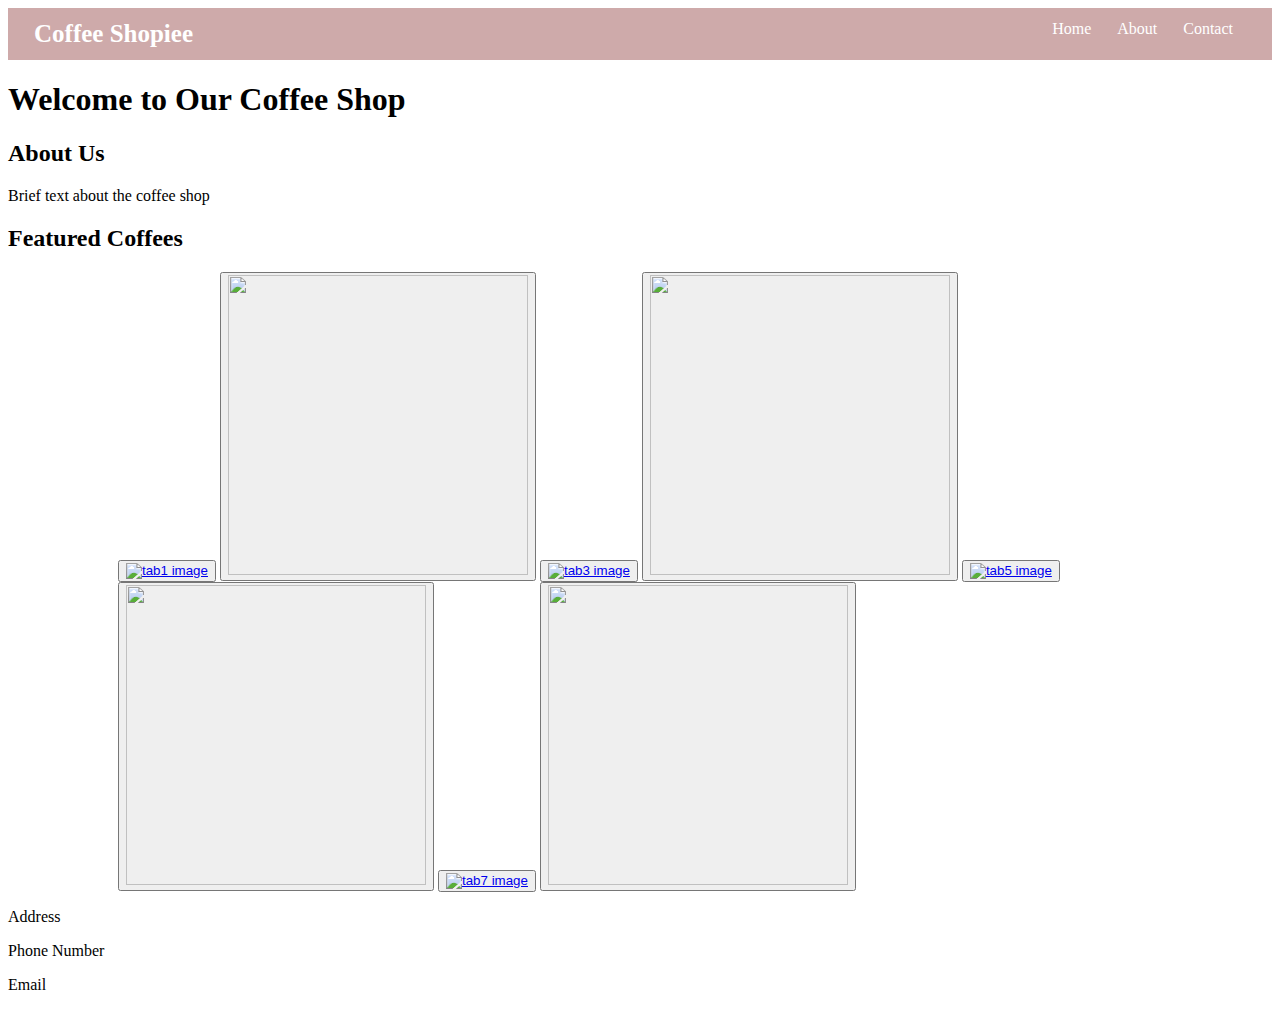
==== index.html @ 1c15131e "Add files via upload" ====
<!DOCTYPE html>
<html lang="en">

<head>
	<meta charset="UTF-8">
	<meta name="viewport" content="width=device-width, initial-scale=1.0">
	<title>Coffeee Shopiee</title>
	<link rel="stylesheet" href="style.css">
</head>

<body>

	<!-- Header -->
	<header>
		<nav>
			<div class="logo">Coffee Shopiee</div>
			<ul>
				<li>Home</li>
				<li>About</li>
				<li>Contact</li>
			</ul>
		</nav>
	</header>

	<!-- Hero Section -->
	<section class="hero">
		<div class="background-image"> <!-- Add background image or video here --> </div>
		<h1>Welcome to Our Coffee Shop</h1>
	</section>

	<!-- Introduction Section -->
	<section class="intro">
		<h2>About Us</h2>
		<p>Brief text about the coffee shop</p>
	</section>

	<!-- Featured Coffees Section -->
	<section class="featured-coffees">
		<h2>Featured Coffees</h2>
		<div class="coffee-tabs">
			<button class="tab" onclick="openTab('tab1', tab1.html)"><a href="tab1.html"><img src="https://halfmoonyoga.ie/wp-content/uploads/2023/11/Colombia.png" alt="tab1 image" class="tab-image"></a></button>
			<button class="tab" onclick="openTab('tab2')"><a href="tab2.html"><img src="https://badgeranddodo.ie/wp-content/uploads/2021/09/IMG-3726-2048x1536.jpg" alt="" class="tab-image"></a></button>
			<button class="tab" onclick="openTab('tab3')"><a href="tab3.html"><img src="https://halfmoonyoga.ie/wp-content/uploads/2023/11/Colombia.png" alt="tab3 image" class="tab-image"></a></a></button>
			<button class="tab" onclick="openTab('tab4')"><a href="tab4.html"><img src="https://badgeranddodo.ie/wp-content/uploads/2021/09/IMG-3726-2048x1536.jpg" alt="" class="tab-image"></a></button>
			<button class="tab" onclick="openTab('tab5')"><a href="tab5.html"><img src="https://halfmoonyoga.ie/wp-content/uploads/2023/11/Colombia.png" alt="tab5 image" class="tab-image"></a></a></button>
			<button class="tab" onclick="openTab('tab6')"><a href="tab6.html"><img src="https://badgeranddodo.ie/wp-content/uploads/2021/09/IMG-3726-2048x1536.jpg" alt="" class="tab-image"></a></button>
			<button class="tab" onclick="openTab('tab7')"><a href="tab7.html"><img src="https://halfmoonyoga.ie/wp-content/uploads/2023/11/Colombia.png" alt="tab7 image" class="tab-image"></a></a></button>
			<button class="tab" onclick="openTab('tab8')"><a href="tab8.html"><img src="https://badgeranddodo.ie/wp-content/uploads/2021/09/IMG-3726-2048x1536.jpg" alt="" class="tab-image"></a></button>
		</div>
		<div id="tab1" class="tab-content">
			<!-- Content for Studio Coffee tab -->
			 
		</div>
		<div id="tab2" class="tab-content">
			<!-- Content for Badger & Dodo tab -->
		</div>
		<div id="tab3" class="tab-content">
			<!-- Content for Studio Coffee tab -->
		</div>
		<div id="tab4" class="tab-content">
			<!-- Content for Badger & Dodo tab -->
		</div>
		<div id="tab5" class="tab-content">
			<!-- Content for Studio Coffee tab -->
		</div>
		<div id="tab6" class="tab-content">
			<!-- Content for Badger & Dodo tab -->
		</div>
		<div id="tab7" class="tab-content">
			<!-- Content for Studio Coffee tab -->
		</div>
		<div id="tab8" class="tab-content">
			<!-- Content for Badger & Dodo tab -->
		</div>
	</section>

	<!-- Call-to-Action Section
	<section class="cta">
		<button>Explore More Coffees</button>
	</section> -->

	<!-- Footer -->
	<footer>
		<div class="contact-info">
			<p>Address</p>
			<p>Phone Number</p>
			<p>Email</p>
		</div>
		<div class="social-media">
			<!-- Add social media links here -->
		</div>
	</footer>

</body>

</html>
---- style.css ----
/* * {
    margin: 0;
    padding: 0;
} */


nav {
    display: flex;
    color: white;
    background-color: rgb(206, 170, 170);
    padding: 12px 3px;
    justify-content: space-between;
}
ul {
    display: flex;
    margin: 0 23px;
}

ul li {
    list-style: none;
    margin: 0 13px;
}

.logo{
    margin: 0 23px;
    font-weight: 800;
    font-size: 25px;
}

.tab-image{
    height: 300px;
    width: 300px;

}
.coffee-tabs{
    padding: 0px 100px;
    margin: 0px 10px;
}
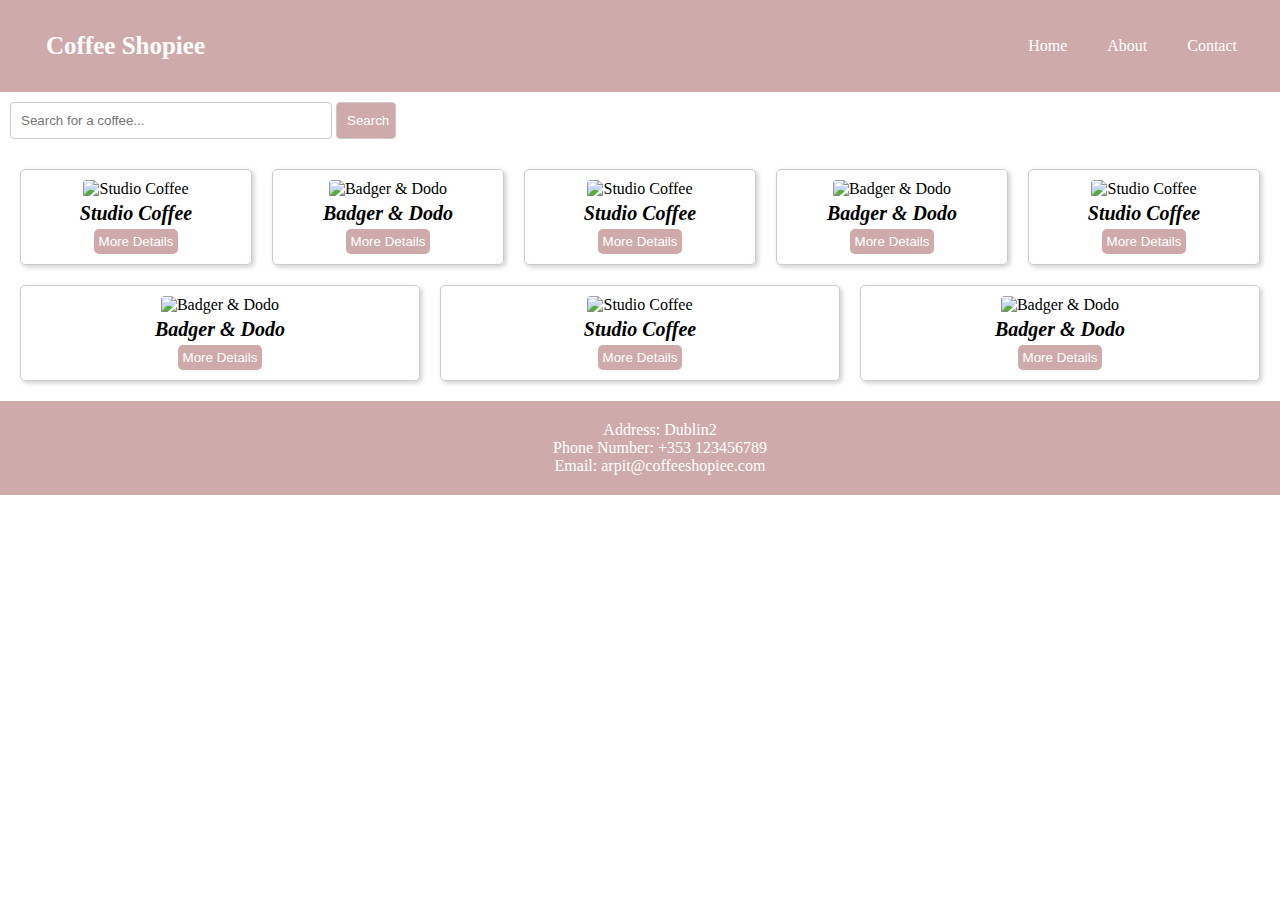
==== commit 871b2c81: "Added SearchBar,Added More details Page, Added Book Viewing,Created Booking.html,property.html,booki" ====
--- a/index.html
+++ b/index.html
@@ -4,7 +4,7 @@
 <head>
 	<meta charset="UTF-8">
 	<meta name="viewport" content="width=device-width, initial-scale=1.0">
-	<title>Coffeee Shopiee</title>
+	<title>Coffee Shopiee</title>
 	<link rel="stylesheet" href="style.css">
 </head>
 
@@ -15,82 +15,32 @@
 		<nav>
 			<div class="logo">Coffee Shopiee</div>
 			<ul>
-				<li>Home</li>
-				<li>About</li>
-				<li>Contact</li>
+				<li><a href="#">Home</a></li>
+				<li><a href="#">About</a></li>
+				<li><a href="#">Contact</a></li>
 			</ul>
 		</nav>
 	</header>
+	<!--Body-->
+	
+	<div class="search-container">
+		<input type="text" class="search-bar" id="searchBar" placeholder="Search for a coffee..." >
+		<button id="searchButton">Search</button>
+	</div>
 
-	<!-- Hero Section -->
-	<section class="hero">
-		<div class="background-image"> <!-- Add background image or video here --> </div>
-		<h1>Welcome to Our Coffee Shop</h1>
+	<section id="coffeeList">
 	</section>
-
-	<!-- Introduction Section -->
-	<section class="intro">
-		<h2>About Us</h2>
-		<p>Brief text about the coffee shop</p>
-	</section>
-
-	<!-- Featured Coffees Section -->
-	<section class="featured-coffees">
-		<h2>Featured Coffees</h2>
-		<div class="coffee-tabs">
-			<button class="tab" onclick="openTab('tab1', tab1.html)"><a href="tab1.html"><img src="https://halfmoonyoga.ie/wp-content/uploads/2023/11/Colombia.png" alt="tab1 image" class="tab-image"></a></button>
-			<button class="tab" onclick="openTab('tab2')"><a href="tab2.html"><img src="https://badgeranddodo.ie/wp-content/uploads/2021/09/IMG-3726-2048x1536.jpg" alt="" class="tab-image"></a></button>
-			<button class="tab" onclick="openTab('tab3')"><a href="tab3.html"><img src="https://halfmoonyoga.ie/wp-content/uploads/2023/11/Colombia.png" alt="tab3 image" class="tab-image"></a></a></button>
-			<button class="tab" onclick="openTab('tab4')"><a href="tab4.html"><img src="https://badgeranddodo.ie/wp-content/uploads/2021/09/IMG-3726-2048x1536.jpg" alt="" class="tab-image"></a></button>
-			<button class="tab" onclick="openTab('tab5')"><a href="tab5.html"><img src="https://halfmoonyoga.ie/wp-content/uploads/2023/11/Colombia.png" alt="tab5 image" class="tab-image"></a></a></button>
-			<button class="tab" onclick="openTab('tab6')"><a href="tab6.html"><img src="https://badgeranddodo.ie/wp-content/uploads/2021/09/IMG-3726-2048x1536.jpg" alt="" class="tab-image"></a></button>
-			<button class="tab" onclick="openTab('tab7')"><a href="tab7.html"><img src="https://halfmoonyoga.ie/wp-content/uploads/2023/11/Colombia.png" alt="tab7 image" class="tab-image"></a></a></button>
-			<button class="tab" onclick="openTab('tab8')"><a href="tab8.html"><img src="https://badgeranddodo.ie/wp-content/uploads/2021/09/IMG-3726-2048x1536.jpg" alt="" class="tab-image"></a></button>
-		</div>
-		<div id="tab1" class="tab-content">
-			<!-- Content for Studio Coffee tab -->
-			 
-		</div>
-		<div id="tab2" class="tab-content">
-			<!-- Content for Badger & Dodo tab -->
-		</div>
-		<div id="tab3" class="tab-content">
-			<!-- Content for Studio Coffee tab -->
-		</div>
-		<div id="tab4" class="tab-content">
-			<!-- Content for Badger & Dodo tab -->
-		</div>
-		<div id="tab5" class="tab-content">
-			<!-- Content for Studio Coffee tab -->
-		</div>
-		<div id="tab6" class="tab-content">
-			<!-- Content for Badger & Dodo tab -->
-		</div>
-		<div id="tab7" class="tab-content">
-			<!-- Content for Studio Coffee tab -->
-		</div>
-		<div id="tab8" class="tab-content">
-			<!-- Content for Badger & Dodo tab -->
-		</div>
-	</section>
-
-	<!-- Call-to-Action Section
-	<section class="cta">
-		<button>Explore More Coffees</button>
-	</section> -->
-
+	
 	<!-- Footer -->
 	<footer>
 		<div class="contact-info">
-			<p>Address</p>
-			<p>Phone Number</p>
-			<p>Email</p>
-		</div>
-		<div class="social-media">
-			<!-- Add social media links here -->
+			<p>Address: Dublin2</p>
+			<p>Phone Number: +353 123456789 </p>
+			<p>Email: arpit@coffeeshopiee.com</p>
 		</div>
 	</footer>
 
+	<script src="script.js"></script>
 </body>
 
-</html>+</html>
--- a/style.css
+++ b/style.css
@@ -1,8 +1,74 @@
-/* * {
+
+* {
     margin: 0;
     padding: 0;
-} */
-
+}
+
+header {
+    background-color: rgb(206, 170, 170); 
+    padding: 20px; 
+    text-align: center; 
+}
+
+header h1 {
+    font-size: 24px; 
+    color: white; 
+    margin-bottom: 10px; 
+}
+
+#coffeeList {
+    display: flex;
+    flex-wrap: wrap;
+    justify-content: space-between;
+    padding: 10px;
+}
+
+.property-card {
+    flex: 1 1 200px;
+    border: 1px solid #ccc;
+    padding: 10px;
+    margin: 10px;
+    border-radius: 5px;
+    box-shadow: 2px 2px 5px rgba(0, 0, 0, 0.2);
+    text-align: center;
+}
+
+.property-card img {
+    width: 300px;
+    height: 200px;
+    border-radius: 4px;
+}
+.property-card h2{
+    font-size: 20px;
+    padding: 4px;
+    font-style: italic;
+}
+
+.property-card button {
+    background-color: rgb(206, 170, 170);
+    color: white;
+    border: none;
+    border-radius: 5px;
+    padding: 5px;
+    cursor: pointer;
+}
+
+.property-card button:hover {
+    background-color: rgb(223, 107, 107);
+}
+
+@media (max-width: 760px) {
+    #coffeeList {
+        justify-content: center;
+    }
+    .property-card {
+        flex: 1 1 100%; 
+        margin: 10px 0;
+    }
+    .property-card h2 {
+        font-size: 18px; 
+    }
+}
 
 nav {
     display: flex;
@@ -10,29 +76,185 @@
     background-color: rgb(206, 170, 170);
     padding: 12px 3px;
     justify-content: space-between;
-}
+    align-items: center; 
+}
+
 ul {
-    display: flex;
-    margin: 0 23px;
+    display: flex; 
+    list-style: none; 
+    
 }
 
 ul li {
-    list-style: none;
-    margin: 0 13px;
-}
-
-.logo{
+    margin: 0 15px;
+}
+
+ul li a {
+    color: white;
+    text-decoration: none; 
+}
+
+ul li a:hover {
+    text-decoration: underline; 
+}
+
+
+.logo {
     margin: 0 23px;
     font-weight: 800;
     font-size: 25px;
 }
 
-.tab-image{
-    height: 300px;
+.search-container {
+    margin: 10px;
+}
+
+.search-bar {
+    padding: 10px;
+    border: 1px solid #ccc;
+    border-radius: 4px;
     width: 300px;
-
-}
-.coffee-tabs{
-    padding: 0px 100px;
-    margin: 0px 10px;
-}+}
+#searchButton
+{
+    padding: 10px;
+    background-color: rgb(206, 170, 170);
+    color: white;
+    border: 1px solid #ccc;
+    border-radius: 4px;
+    width: 60px;
+}
+
+@media (max-width: 760px) {
+    .search-bar {
+        width: 80%;
+        margin: 10px 0;
+    }
+
+    nav {
+        flex-direction: column; 
+        align-items: center; 
+    }
+
+    ul {
+        display: flex;
+        flex-direction: column; 
+        width: 100%;
+        align-items: center;
+    }
+
+    ul li {
+        list-style: none;
+        margin: 10px 0;
+        text-align: center;
+    }
+}
+
+@media (min-width: 761px) and (max-width: 1024px) {
+    nav {
+        flex-direction: row;
+        justify-content: space-between;
+    }
+
+    ul {
+        display: flex; 
+    }
+
+    ul li {
+        margin: 0 15px;
+    }
+
+    .search-bar {
+        width: 200px;
+    }
+}
+
+@media (min-width: 1025px) {
+    nav {
+        flex-direction: row; 
+    }
+
+    ul li {
+        margin: 0 20px;
+    }
+
+    .search-bar {
+        width: 300px;
+    }
+}
+
+/*Details*/
+
+#coffeeDetails {
+    display: flex; 
+    flex-direction: column; 
+    align-items: center; 
+    padding: 20px;
+}
+
+.coffeeDetail {
+    background-color: white; 
+    border-radius: 8px;
+    box-shadow: 0 2px 10px rgba(0, 0, 0, 0.1);
+    padding: 20px;
+    width: 100%; 
+    max-width: 600px;
+    margin-bottom: 20px; 
+    display: flex; 
+    flex-direction: column;
+}
+
+.coffeeDetail img {
+    width: 100%;
+    border-radius: 5px; 
+}
+
+.coffeeDetail h2 {
+    font-size: 30px;
+    padding: 4px;
+    font-style: italic;
+    font-weight: bolder;
+}
+
+.coffeeDetail p {
+    padding: 3px;
+    font-style: italic;
+}
+
+.coffeeDetail button {
+    width: 100%;
+    background-color: rgb(206, 170, 170);
+    border-radius: 5px;
+    border: none;
+    padding: 10px;
+    margin-top: 10px; 
+    text-align: center;
+    color: azure;
+    font-weight: bold;
+}
+
+.label {
+    font-weight: bold; 
+    color: black;      
+}
+
+.value {
+    color: #efa00c;      
+}
+
+.other-media {
+    display: flex; 
+    flex-wrap: wrap; 
+    justify-content: center; 
+    margin-top: 10px;
+    padding: 4px;
+}
+/*Footer*/
+
+footer {
+    background-color: rgb(206, 170, 170); 
+    color: white; 
+    padding: 20px;
+    text-align: center; 
+    width: 100%;
+}
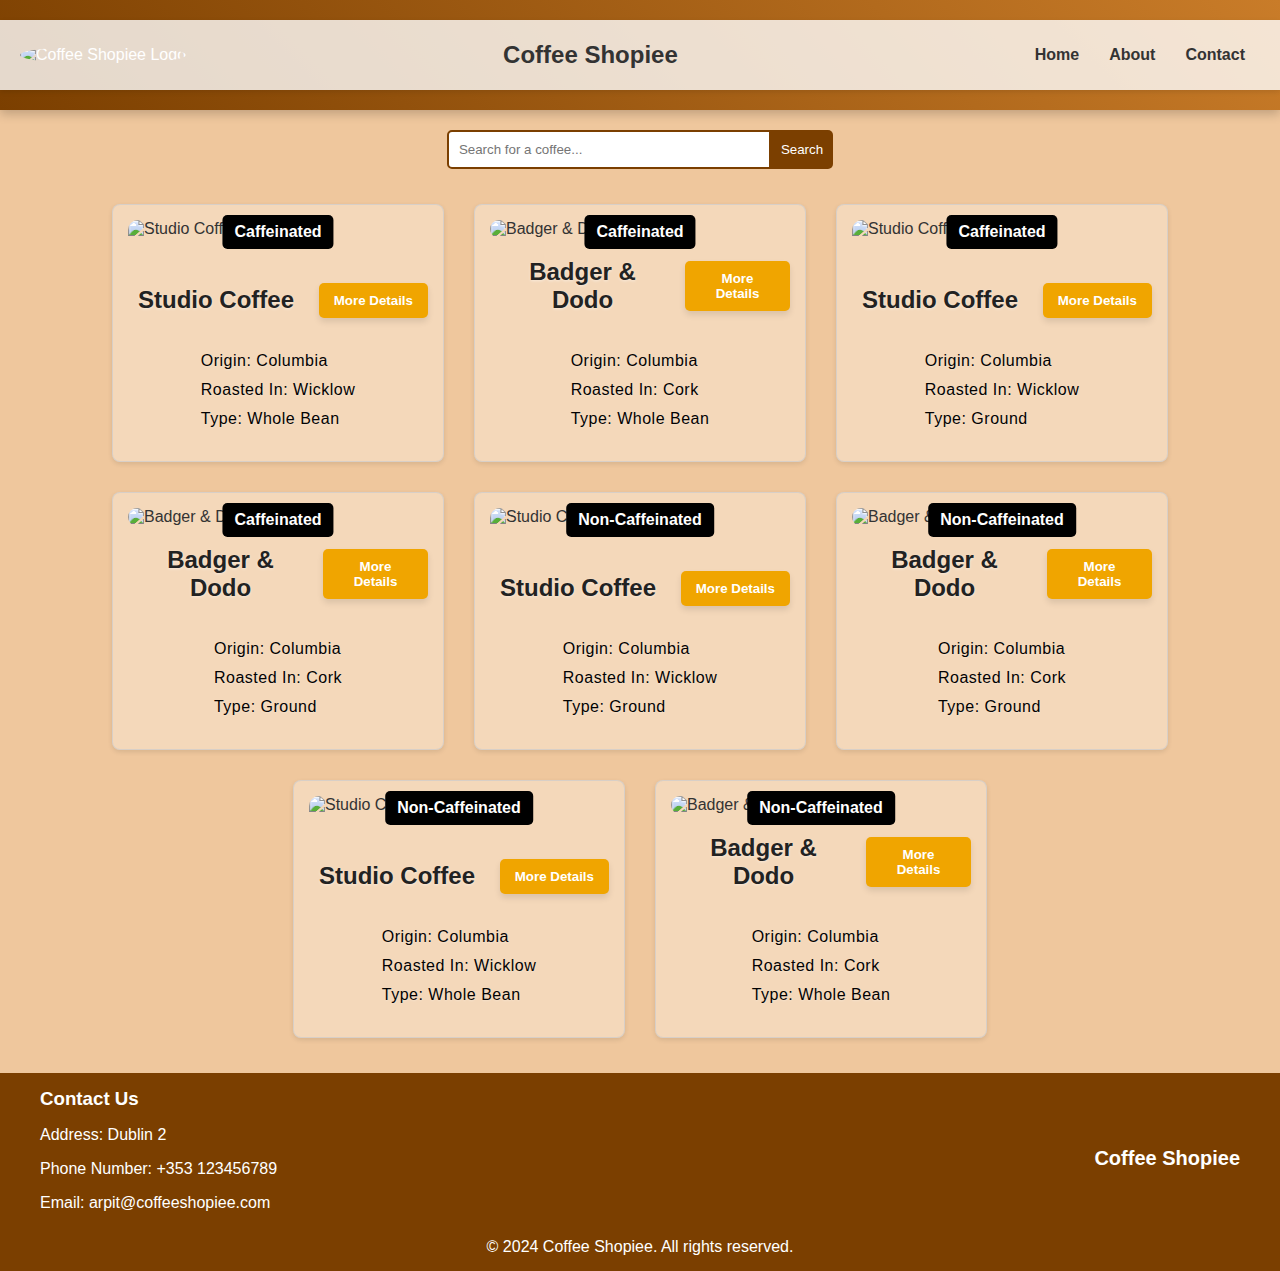
==== commit ae11a4d3: "updated final" ====
--- a/index.html
+++ b/index.html
@@ -2,45 +2,55 @@
 <html lang="en">
 
 <head>
-	<meta charset="UTF-8">
-	<meta name="viewport" content="width=device-width, initial-scale=1.0">
-	<title>Coffee Shopiee</title>
-	<link rel="stylesheet" href="style.css">
+    <meta charset="UTF-8">
+    <meta name="viewport" content="width=device-width, initial-scale=1.0">
+    <title>Coffee Shopiee</title>
+    <link rel="stylesheet" href="style.css">
 </head>
 
 <body>
-
-	<!-- Header -->
+    <!-- Header -->
 	<header>
-		<nav>
-			<div class="logo">Coffee Shopiee</div>
-			<ul>
+		<nav class="navbar">
+			<div class="logo">
+				<img src="https://img.freepik.com/premium-vector/coffee-shop-vintage-logo_807399-142.jpg" alt="Coffee Shopiee Logo" />
+			</div>
+			<div class="name">Coffee Shopiee</div>
+			<ul class="nav-links">
 				<li><a href="#">Home</a></li>
 				<li><a href="#">About</a></li>
 				<li><a href="#">Contact</a></li>
 			</ul>
 		</nav>
 	</header>
-	<!--Body-->
 	
-	<div class="search-container">
-		<input type="text" class="search-bar" id="searchBar" placeholder="Search for a coffee..." >
-		<button id="searchButton">Search</button>
-	</div>
 
-	<section id="coffeeList">
-	</section>
-	
-	<!-- Footer -->
-	<footer>
-		<div class="contact-info">
-			<p>Address: Dublin2</p>
-			<p>Phone Number: +353 123456789 </p>
-			<p>Email: arpit@coffeeshopiee.com</p>
-		</div>
-	</footer>
+    <!-- Search Bar -->
+    <div class="search-container">
+        <input type="text" class="search-bar" id="searchBar" placeholder="Search for a coffee...">
+        <button id="searchButton">Search</button>
+    </div>
 
-	<script src="script.js"></script>
+    <!-- Coffee List Section -->
+    <section id="coffeeList" class="coffee-list"></section>
+
+    <!-- Footer -->
+    <footer class="footer">
+        <div class="footer-content">
+            <div class="contact-info">
+                <h3>Contact Us</h3>
+                <p>Address: Dublin 2</p>
+                <p>Phone Number: +353 123456789</p>
+                <p>Email: arpit@coffeeshopiee.com</p>
+            </div>
+            <div class="footer-logo">Coffee Shopiee</div>
+        </div>
+        <div class="footer-bottom">
+            <p>&copy; 2024 Coffee Shopiee. All rights reserved.</p>
+        </div>
+    </footer>
+
+    <script src="script.js"></script>
 </body>
 
 </html>
--- a/style.css
+++ b/style.css
@@ -1,260 +1,461 @@
-
-* {
-    margin: 0;
-    padding: 0;
-}
+body {
+    margin: 0; 
+    font-family: Arial, sans-serif; 
+    color: #333; 
+    position: relative; 
+    min-height: 100vh; 
+    background-color: #efc79d;
+}
+
+
+
 
 header {
-    background-color: rgb(206, 170, 170); 
-    padding: 20px; 
-    text-align: center; 
-}
-
-header h1 {
+    background: linear-gradient(45deg, #7B3F00, #C97C29); 
+    padding: 20px 0;
+    color: #fff;
+    text-align: center;
+    font-family: 'Arial', sans-serif; 
+    box-shadow: 0 4px 10px rgba(0, 0, 0, 0.2); 
+    position: relative; 
+    z-index: 10; 
+}
+
+
+/* General Navbar Styles */
+.navbar {
+    display: flex;
+    align-items: center;
+    justify-content: space-between;
+    background-color: rgba(255, 255, 255, 0.8); 
+    padding: 10px 20px; 
+    box-shadow: 0 2px 5px rgba(0, 0, 0, 0.1); 
+}
+
+/* Logo Styles */
+.logo img {
+    width: 80px; 
+    height: 80px; 
+    border-radius: 50%; 
+    object-fit: cover; 
+}
+
+/* Name Styles */
+.name {
     font-size: 24px; 
-    color: white; 
+    font-weight: bold; 
+    color: #333;
+    margin-left: 15px; 
+}
+
+/* Nav Links Styles */
+.nav-links {
+    list-style: none;
+    display: flex; 
+}
+
+.nav-links li {
+    margin: 0 15px; 
+}
+
+.nav-links a {
+    text-decoration: none; 
+    color: #333;
+    font-weight: 600; 
+    transition: color 0.3s;
+}
+
+.nav-links a:hover {
+    color: #ff5722; 
+}
+
+.search-container {
+    display: flex;
+    justify-content: center;
+    margin: 20px 0;
+}
+
+.search-bar {
+    padding: 10px;
+    border: 2px solid #7B3F00;
+    border-radius: 5px 0 0 5px;
+    width: 300px;
+}
+
+#searchButton {
+    padding: 10px;
+    background-color: #7B3F00;
+    color: #fff;
+    border: none;
+    border-radius: 0 5px 5px 0;
+    cursor: pointer;
+    transition: background-color 0.3s;
+}
+
+#searchButton:hover {
+    background-color: #6a3300;
+}
+/*Coffee Details*/
+
+.coffeeDetail h2 {
+    color: #31281c; 
+    font-size: 2em; 
+    font-weight: bold; 
     margin-bottom: 10px; 
 }
 
-#coffeeList {
+.coffeeDetail p {
+    color: #453b2c;
+    font-size: 1.2em; 
+    line-height: 1.5; 
+    margin-bottom: 20px; 
+    padding: 0 10px; 
+}
+
+
+.coffee-list {
     display: flex;
     flex-wrap: wrap;
-    justify-content: space-between;
-    padding: 10px;
+    justify-content: center;
+    max-width: 1200px;
+    margin: 20px auto;
+}
+.coffee-title {
+    color: #222;
+    font-size: 24px; 
+    font-weight: bold; 
+    margin: 0;
+    text-align: center; 
+    text-shadow: 0 1px 3px rgba(255, 255, 255, 0.5);
+    padding: 10px; 
+    border-radius: 5px; 
+    
+}
+
+
+.title-container {
+    display: flex; 
+    justify-content: space-between; 
+    align-items: center;
+    width: 100%;
+    margin: 10px 0; 
 }
 
 .property-card {
-    flex: 1 1 200px;
-    border: 1px solid #ccc;
-    padding: 10px;
-    margin: 10px;
-    border-radius: 5px;
-    box-shadow: 2px 2px 5px rgba(0, 0, 0, 0.2);
+    background-color: rgba(255, 255, 255, 0.3); 
+    border: 1px solid rgba(204, 204, 204, 0.7); 
+    border-radius: 8px; 
+    padding: 15px; 
+    margin: 15px; 
+    box-shadow: 0 2px 5px rgba(0, 0, 0, 0.1);
+    display: flex; 
+    flex-direction: column;
+    align-items: center;
+    width: 300px; 
+    position: relative;
+    overflow: hidden; 
+    z-index: 1; 
+}
+
+
+
+.caffeine-tag {
+    background-color: black; 
+    color: white; 
+    padding: 8px 12px; 
+    border-radius: 5px; 
+    font-weight: bold; 
     text-align: center;
+    position: absolute; 
+    top: 10px; 
+    left: 50%; 
+    transform: translateX(-50%); 
+    font-size: 16px;
+    z-index: 1; 
+}
+
+
+
+.property-card:hover {
+    transform: scale(1.05);
 }
 
 .property-card img {
-    width: 300px;
-    height: 200px;
-    border-radius: 4px;
-}
-.property-card h2{
-    font-size: 20px;
-    padding: 4px;
-    font-style: italic;
-}
-
-.property-card button {
-    background-color: rgb(206, 170, 170);
-    color: white;
-    border: none;
-    border-radius: 5px;
-    padding: 5px;
+    height: 70%;
+    width: 100%;
+    border-radius: 10px;
+}
+
+.coffee-details {
+    margin: 10px 0; 
+}
+
+.coffee-details p {
+    margin: 5px 0; 
+    color: #030202;
+    font-size: 16px; 
+    font-weight: 500; 
+    line-height: 1.5; 
+    letter-spacing: 0.5px; 
+    text-shadow: 0 1px 2px rgba(255, 255, 255, 0.3);
+}
+
+
+.more-details-button {
+    padding: 10px 15px; 
+    background-color: #f0a500; 
+    color: #fff; 
+    border: none; 
+    border-radius: 5px; 
     cursor: pointer;
-}
-
-.property-card button:hover {
-    background-color: rgb(223, 107, 107);
-}
-
-@media (max-width: 760px) {
-    #coffeeList {
-        justify-content: center;
-    }
-    .property-card {
-        flex: 1 1 100%; 
-        margin: 10px 0;
-    }
-    .property-card h2 {
-        font-size: 18px; 
-    }
-}
-
-nav {
-    display: flex;
-    color: white;
-    background-color: rgb(206, 170, 170);
-    padding: 12px 3px;
-    justify-content: space-between;
+    font-weight: bold;
+    text-align: center; 
+    transition: background-color 0.3s, transform 0.2s;
+    box-shadow: 0 4px 6px rgba(0, 0, 0, 0.1); 
+    margin-left: 10px;
+}
+
+
+
+.more-details-button:hover {
+    background-color: #7B3F00;
+    transform: translateY(-2px); 
+}
+
+.more-details-button:active {
+    transform: translateY(0);
+}
+
+
+/*Property details*/
+
+.back-button {
+    background-color: #f3f2f1; 
+    color: black; 
+    border: 2px solid #7B3F00; 
+    border-radius: 25px; 
+    padding: 16px 20px;
+    font-size: 16px; 
+    font-weight: bold; 
+    cursor: pointer; 
+    transition: background-color 0.3s ease, transform 0.3s ease; 
+    margin-left: 20px; 
+}
+
+.back-button:hover {
+    background-color: #efd1b0; 
+    transform: translateY(-2px); 
+}
+
+/*Book View Button*/
+
+.book-viewing-button {
+    background-color: #f3f2f1; 
+    color: black; 
+    border: 2px solid #7B3F00; 
+    border-radius: 25px; 
+    padding: 16px 20px;
+    font-size: 16px; 
+    font-weight: bold; 
+    cursor: pointer; 
+    transition: background-color 0.3s ease, transform 0.3s ease; 
+    margin-left: 20px; 
+}
+
+.book-viewing-button:hover {
+    background-color: #efd1b0; 
+    transform: translateY(-2px); 
+}
+
+.book-viewing-button:focus {
+    outline: none; 
+    box-shadow: 0 0 5px rgba(255, 99, 71, 0.6); 
+}
+
+.slider {
+    position: relative;
+    max-width: 100%; 
+    height: 50%; 
+    overflow: hidden; 
+    box-shadow: 0 4px 8px rgba(0, 0, 0, 0.2); 
+}
+
+.slider img {
+    width: 100%;
+    height: 550px; 
+    transition: opacity 0.5s ease-in-out; 
+}
+
+.arrow {
+    position: absolute;
+    top: 50%; 
+    transform: translateY(-50%);
+    background-color: rgba(254, 249, 249, 0.7);
+    border-radius: 50%; 
+    width: 40px; 
+    height: 50px; 
+    display: flex; 
     align-items: center; 
-}
-
-ul {
-    display: flex; 
-    list-style: none; 
-    
-}
-
-ul li {
-    margin: 0 15px;
-}
-
-ul li a {
-    color: white;
-    text-decoration: none; 
-}
-
-ul li a:hover {
-    text-decoration: underline; 
-}
-
-
-.logo {
-    margin: 0 23px;
-    font-weight: 800;
-    font-size: 25px;
-}
-
-.search-container {
-    margin: 10px;
-}
-
-.search-bar {
-    padding: 10px;
-    border: 1px solid #ccc;
-    border-radius: 4px;
-    width: 300px;
-}
-#searchButton
-{
-    padding: 10px;
-    background-color: rgb(206, 170, 170);
-    color: white;
-    border: 1px solid #ccc;
-    border-radius: 4px;
-    width: 60px;
-}
-
-@media (max-width: 760px) {
-    .search-bar {
-        width: 80%;
-        margin: 10px 0;
-    }
-
-    nav {
-        flex-direction: column; 
-        align-items: center; 
-    }
-
-    ul {
-        display: flex;
-        flex-direction: column; 
-        width: 100%;
-        align-items: center;
-    }
-
-    ul li {
-        list-style: none;
-        margin: 10px 0;
-        text-align: center;
-    }
-}
-
-@media (min-width: 761px) and (max-width: 1024px) {
-    nav {
-        flex-direction: row;
-        justify-content: space-between;
-    }
-
-    ul {
-        display: flex; 
-    }
-
-    ul li {
-        margin: 0 15px;
-    }
-
-    .search-bar {
-        width: 200px;
-    }
-}
-
-@media (min-width: 1025px) {
-    nav {
-        flex-direction: row; 
-    }
-
-    ul li {
-        margin: 0 20px;
-    }
-
-    .search-bar {
-        width: 300px;
-    }
-}
-
-/*Details*/
-
-#coffeeDetails {
+    justify-content: center; 
+    cursor: pointer;
+    box-shadow: 0 2px 5px rgba(0, 0, 0, 0.2);
+}
+
+.left {
+    left: 10px; 
+}
+
+.right {
+    right: 10px; 
+}
+
+.arrow:hover {
+    background-color: rgba(255, 255, 255, 1); 
+}
+
+/*Booking Section*/
+
+#bookingSection p {
+    font-size: 16px; 
+    color: #fff;
+    margin-bottom: 20px;
+    text-align: center;
+    line-height: 1.6;
+}
+
+#bookingSection .coffeeDetail {
+    background-color: rgba(255, 255, 255, 0.9); 
+    border-radius: 10px; 
+    padding: 20px; 
+    box-shadow: 0 4px 15px rgba(0, 0, 0, 0.2);
+    max-width: 600px; 
+    color: #333; 
+}
+
+#bookingSection form {
     display: flex; 
     flex-direction: column; 
-    align-items: center; 
+    margin-top: 20px;
+}
+
+#bookingSection input[type="text"],
+#bookingSection input[type="email"] {
+    padding: 10px; 
+    margin-bottom: 15px; 
+    border: 2px solid #FFD700;
+    border-radius: 5px; 
+    font-size: 16px; 
+    transition: border-color 0.3s ease; 
+}
+
+#bookingSection input[type="text"]:focus,
+#bookingSection input[type="email"]:focus {
+    border-color: #C97C29; 
+    outline: none; 
+}
+
+#bookingSection button[type="submit"] {
+    padding: 10px; 
+    background-color: #7B3F00; 
+    color: #fff; 
+    border: none; 
+    border-radius: 5px;
+    cursor: pointer; 
+    font-size: 16px; 
+    transition: background-color 0.3s ease, transform 0.2s ease; 
+}
+
+#bookingSection button[type="submit"]:hover {
+    background-color: #C97C29; 
+    transform: translateY(-2px); 
+}
+
+#bookingSection #confirmationMessage {
+    font-size: 16px;
+    color: #046905;
+    text-align: center; 
+    margin-top: 15px; 
+}
+
+/* Modal styles */
+.modal {
+    display: none; 
+    position: fixed;
+    z-index: 1000; 
+    left: 0;
+    top: 0;
+    width: 100%;
+    height: 100%; 
+    overflow: auto; 
+    background-color: rgba(0, 0, 0, 0.5); 
+}
+
+.modal-content {
+    background-color: #fff;
+    margin: 15% auto;
     padding: 20px;
-}
-
-.coffeeDetail {
-    background-color: white; 
-    border-radius: 8px;
-    box-shadow: 0 2px 10px rgba(0, 0, 0, 0.1);
-    padding: 20px;
-    width: 100%; 
-    max-width: 600px;
-    margin-bottom: 20px; 
-    display: flex; 
-    flex-direction: column;
-}
-
-.coffeeDetail img {
+    border: 1px solid #888;
+    width: 80%; 
+    max-width: 500px; 
+    border-radius: 10px; 
+}
+
+.close-button {
+    color: #aaa;
+    float: right;
+    font-size: 28px;
+    font-weight: bold;
+}
+
+.close-button:hover,
+.close-button:focus {
+    color: black;
+    text-decoration: none;
+    cursor: pointer;
+}
+
+
+
+
+/*Footer*/
+
+.footer {
+    background-color: #7B3F00;
+    color: #fff;
+    text-align: center;
+    padding: 15px 0;
+    position: relative;
+    bottom: 0;
     width: 100%;
-    border-radius: 5px; 
-}
-
-.coffeeDetail h2 {
-    font-size: 30px;
-    padding: 4px;
-    font-style: italic;
-    font-weight: bolder;
-}
-
-.coffeeDetail p {
-    padding: 3px;
-    font-style: italic;
-}
-
-.coffeeDetail button {
-    width: 100%;
-    background-color: rgb(206, 170, 170);
-    border-radius: 5px;
-    border: none;
-    padding: 10px;
-    margin-top: 10px; 
-    text-align: center;
-    color: azure;
+}
+
+.footer-content {
+    display: flex;
+    justify-content: space-between;
+    align-items: center;
+    max-width: 1200px;
+    margin: 0 auto;
+    padding: 0 20px;
+}
+
+.contact-info {
+    text-align: left;
+}
+
+.contact-info h3 {
+    margin: 0 0 10px;
+}
+
+.footer-logo {
+    font-size: 20px;
     font-weight: bold;
 }
 
-.label {
-    font-weight: bold; 
-    color: black;      
-}
-
-.value {
-    color: #efa00c;      
-}
-
-.other-media {
-    display: flex; 
-    flex-wrap: wrap; 
-    justify-content: center; 
+.footer-bottom {
     margin-top: 10px;
-    padding: 4px;
-}
-/*Footer*/
-
-footer {
-    background-color: rgb(206, 170, 170); 
-    color: white; 
-    padding: 20px;
-    text-align: center; 
-    width: 100%;
-}
+}
+
+.footer-bottom p {
+    margin: 0;
+}
+
